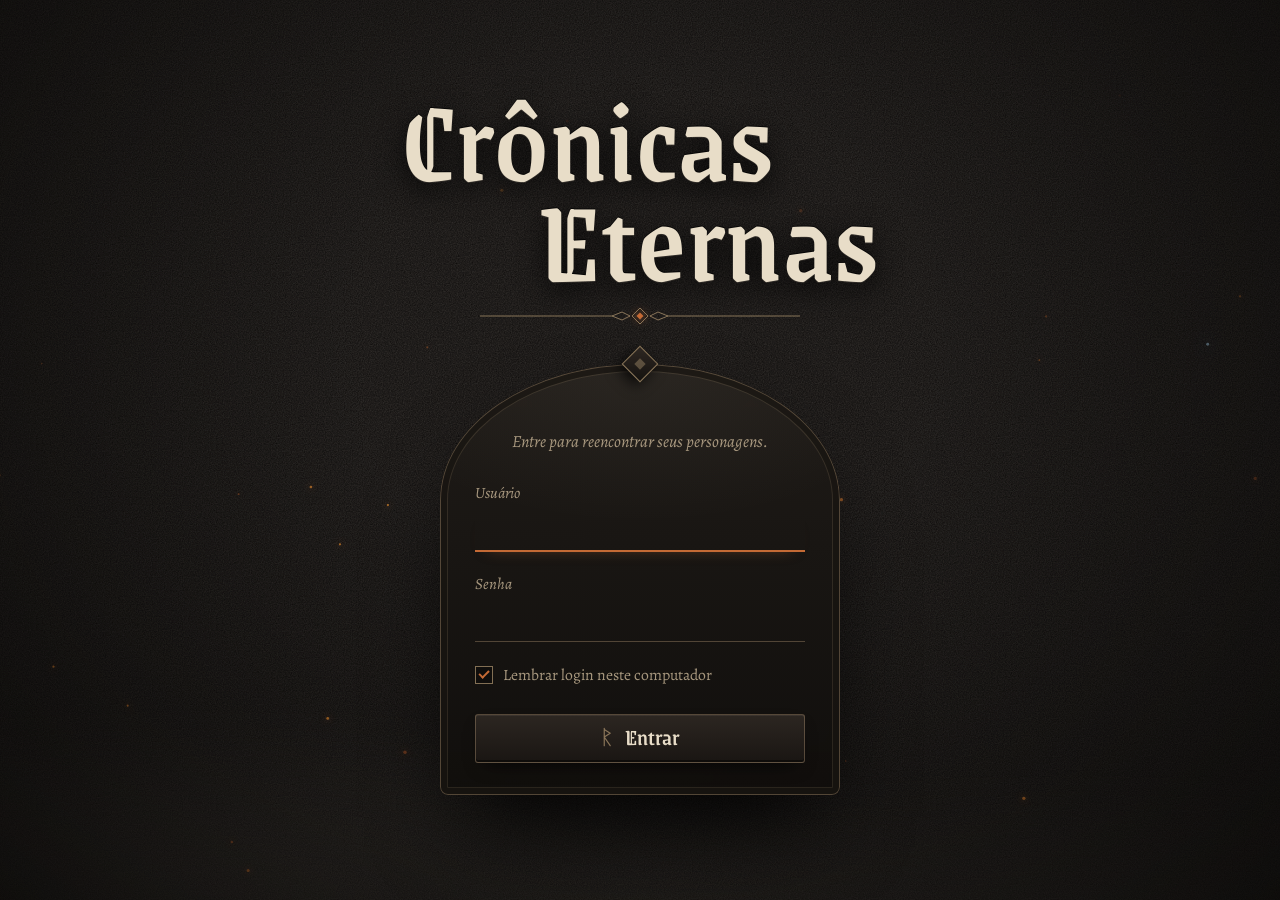
==== portal/publico/index.html @ 34f64edc "Versão atual servidor" ====
<!DOCTYPE html>
<html lang="pt-BR">
<head>
  <meta charset="UTF-8">
  <meta name="viewport" content="width=device-width, initial-scale=1.0">
  <title>Crônicas Eternas</title>
  <link rel="preconnect" href="https://fonts.googleapis.com">
  <link rel="preconnect" href="https://fonts.gstatic.com" crossorigin>
  <link rel="stylesheet" href="https://fonts.googleapis.com/css2?family=Alegreya:ital,wght@0,400;0,500;0,700;1,400;1,500&family=Grenze+Gotisch:wght@400;500;600;700&display=swap">
  <link rel="stylesheet" href="style.css">
  <script src="script.js" defer></script>
</head>
<body class="na-entrada">

  <!-- ============ Cenário: arte de fundo, névoa e cinzas ============ -->
  <div class="cenario" aria-hidden="true">
    <div class="cenario__arte"></div>
    <div class="cenario__nevoa"></div>
    <canvas id="cinzas" class="cenario__cinzas"></canvas>
    <div class="cenario__vinheta"></div>
    <div class="cenario__grao"></div>
  </div>

  <!-- ============ Desenhos usados pela página ============ -->
  <svg class="simbolos" aria-hidden="true" focusable="false">
    <defs>
      <!-- Runas do ritual, uma para cada etapa da troca de mundo -->
      <symbol id="runa-1" viewBox="0 0 24 40"><path d="M8 4V36M8 8L18 14M8 16L18 22"/></symbol>
      <symbol id="runa-2" viewBox="0 0 24 40"><path d="M12 4V36M12 15L4 6M12 15L20 6"/></symbol>
      <symbol id="runa-3" viewBox="0 0 24 40"><path d="M12 4L20 14L12 24L4 14ZM12 24L4 36M12 24L20 36"/></symbol>
      <symbol id="runa-4" viewBox="0 0 24 40"><path d="M4 6L20 34V6L4 34Z"/></symbol>
      <!-- Runa do botão de entrar -->
      <symbol id="runa-entrada" viewBox="0 0 24 40"><path d="M6 4V36M6 6L17 13L6 20L17 36"/></symbol>
      <!-- Vigia: um olho que se abre em luz quando há um mundo desperto -->
      <symbol id="vigia" viewBox="0 0 24 24"><path d="M2.5 12C5.5 7.4 8.6 5.6 12 5.6S18.5 7.4 21.5 12C18.5 16.6 15.4 18.4 12 18.4S5.5 16.6 2.5 12Z"/><circle cx="12" cy="12" r="3.2"/><path d="M12 1.8V3.4M12 20.6V22.2"/></symbol>
      <!-- Divisor ornamental -->
      <symbol id="divisor" viewBox="0 0 320 20">
        <path d="M0 10H132M188 10H320M132 10L142 6L150 10L142 14ZM188 10L178 6L170 10L178 14Z"/>
        <path d="M160 2L168 10L160 18L152 10Z"/>
      </symbol>
      <!-- Barra lateral: uma placa para cada página do grupo -->
      <symbol id="icone-mesas" viewBox="0 0 24 24"><path d="M4.5 21V10.5a7.5 7.5 0 0 1 15 0V21M2.5 21h19M9 21v-5.5a3 3 0 0 1 6 0V21M12 3v2"/></symbol>
      <symbol id="icone-linha" viewBox="0 0 24 24"><path d="M6 2.5h12M6 21.5h12M7.5 2.5c0 5 9 6.2 9 9.5s-9 4.5-9 9.5M16.5 2.5c0 5-9 6.2-9 9.5s9 4.5 9 9.5M10 19h4M11 8.5h2"/></symbol>
      <symbol id="icone-personagens" viewBox="0 0 24 24"><path d="M5 20.5v-7a7 7 0 0 1 14 0v7ZM12 6.5v14M7.5 13.5h3M13.5 13.5h3M3.5 20.5h17M12 3v3.5"/></symbol>
      <symbol id="icone-mapas" viewBox="0 0 24 24"><path d="M12 2l2.3 7.7L22 12l-7.7 2.3L12 22l-2.3-7.7L2 12l7.7-2.3Z"/><circle cx="12" cy="12" r="2.2"/></symbol>
      <symbol id="icone-regras" viewBox="0 0 24 24"><path d="M6.5 2.5h11a1.5 1.5 0 0 1 1.5 1.5v15.5H6.5a2 2 0 0 0 0 4H19M6.5 2.5A2 2 0 0 0 4.5 4.5v17M9.5 7h6M9.5 10.5h4"/></symbol>
    </defs>
  </svg>

  <!-- ============ Tela de entrada ============ -->
  <main id="entrada" class="entrada" hidden>
    <div class="entrada__cabeca">
      <h1 class="marca">
        <span class="marca__linha">Crônicas</span>
        <span class="marca__linha marca__linha--recuo">Eternas</span>
      </h1>
      <div class="entrada__divisor">
        <svg class="divisor" aria-hidden="true"><use href="#divisor"/></svg>
        <span class="centelha" aria-hidden="true"></span>
      </div>
    </div>

    <form id="form-entrar" class="portao" novalidate>
      <span class="portao__fecho" aria-hidden="true"></span>
      <p class="portao__convite">Entre para reencontrar seus personagens.</p>

      <label class="campo">
        <span class="campo__rotulo">Usuário</span>
        <input name="usuario" autocomplete="username" autocapitalize="none" spellcheck="false" required>
      </label>

      <label class="campo">
        <span class="campo__rotulo">Senha</span>
        <input name="senha" type="password" autocomplete="current-password" required>
      </label>

      <label class="caixa">
        <input name="lembrar" type="checkbox" checked>
        <span class="caixa__marca" aria-hidden="true"></span>
        <span>Lembrar login neste computador</span>
      </label>

      <p id="erro-entrar" class="mensagem-erro" role="alert" hidden></p>

      <button class="botao botao--principal botao--entrar" type="submit">
        <svg class="botao__runa" aria-hidden="true"><use href="#runa-entrada"/></svg>
        <span class="botao__texto">Entrar</span>
      </button>

      <p id="dica-teste" class="dica" hidden>
        Pré-visualização: entre como mestre, comuna, takezo, frati ou neia, com a senha <strong>teste</strong>.
      </p>
    </form>

    <noscript>
      <p class="dica">Ative o JavaScript do navegador para entrar.</p>
    </noscript>
  </main>

  <!-- ============ Portal (depois do login) ============ -->
  <div id="portal" class="portal" hidden>
    <header class="topo">
      <p class="topo__marca">Crônicas Eternas</p>

      <p id="status" class="status" role="status" aria-live="polite">
        <svg class="status__vigia" aria-hidden="true"><use href="#vigia"/></svg>
        <span id="status-texto">Consultando o servidor…</span>
      </p>

      <nav class="topo__conta" aria-label="Sua conta">
        <span id="nome-conta" class="topo__nome"></span>
        <button id="botao-admin" class="botao botao--leve" type="button" hidden>Administração</button>
        <button id="botao-conta" class="botao botao--leve" type="button">Minha conta</button>
        <button id="botao-sair" class="botao botao--leve" type="button">Sair</button>
      </nav>
    </header>

    <!-- Barra lateral: as páginas do grupo -->
    <nav class="barra-lateral" aria-label="Páginas do grupo">
      <a id="barra-mesas" class="barra-lateral__botao" href="./" aria-current="page" data-curto="Mesas">
        <svg aria-hidden="true"><use href="#icone-mesas"/></svg>
        <span class="barra-lateral__rotulo">Mesas</span>
      </a>
      <a id="barra-linha" class="barra-lateral__botao" href="linha-do-tempo/" data-curto="Linha">
        <svg aria-hidden="true"><use href="#icone-linha"/></svg>
        <span class="barra-lateral__rotulo">Linha do Tempo <small id="rotulo-pendencias" hidden></small></span>
        <span id="contador-linha" class="barra-lateral__contador" aria-hidden="true" hidden></span>
      </a>
      <span class="barra-lateral__botao barra-lateral__botao--em-breve" role="link" aria-disabled="true" tabindex="0" data-curto="Personagens">
        <svg aria-hidden="true"><use href="#icone-personagens"/></svg>
        <span class="barra-lateral__rotulo">Personagens <small>Em breve</small></span>
      </span>
      <span class="barra-lateral__botao barra-lateral__botao--em-breve" role="link" aria-disabled="true" tabindex="0" data-curto="Mapas">
        <svg aria-hidden="true"><use href="#icone-mapas"/></svg>
        <span class="barra-lateral__rotulo">Mapas <small>Em breve</small></span>
      </span>
      <span class="barra-lateral__botao barra-lateral__botao--em-breve" role="link" aria-disabled="true" tabindex="0" data-curto="Regras">
        <svg aria-hidden="true"><use href="#icone-regras"/></svg>
        <span class="barra-lateral__rotulo">Regras da casa <small>Em breve</small></span>
      </span>
    </nav>

    <main id="campanhas" class="campanhas"></main>

    <main id="administracao" class="administracao" hidden>
      <div class="administracao__cabecalho">
        <h1 class="administracao__titulo">Administração</h1>
        <div class="abas" role="tablist" aria-label="Seções da administração">
          <button class="aba" type="button" role="tab" data-aba="personagens" aria-selected="true">Personagens</button>
          <button class="aba" type="button" role="tab" data-aba="contas" aria-selected="false">Contas</button>
          <button class="aba" type="button" role="tab" data-aba="campanhas" aria-selected="false">Campanhas</button>
        </div>
      </div>
      <div id="adm-conteudo" class="administracao__conteudo" role="tabpanel"></div>
    </main>
  </div>

  <!-- ============ Ritual: abrindo um mundo ============ -->
  <div id="abertura" class="ritual" hidden>
    <div id="abertura-fundo" class="ritual__fundo" aria-hidden="true"></div>
    <div class="ritual__conteudo" role="status" aria-live="polite">
      <div class="ritual__circulo">
        <svg class="sigilo" viewBox="0 0 600 600" aria-hidden="true">
          <g class="sigilo__giro">
            <circle class="sigilo__traco sigilo__traco--1" cx="300" cy="300" r="286" pathLength="1"/>
            <circle class="sigilo__traco sigilo__traco--2" cx="300" cy="300" r="270" pathLength="1"/>
            <circle class="sigilo__pontilhado" cx="300" cy="300" r="214"/>
            <path class="sigilo__traco sigilo__traco--3" d="M300 30L570 300L300 570L30 300Z" pathLength="1"/>
            <path class="sigilo__traco sigilo__traco--4" d="M109 109H491V491H109Z" pathLength="1"/>
            <circle class="sigilo__traco sigilo__traco--5" cx="300" cy="300" r="150" pathLength="1"/>
          </g>
          <g class="sigilo__runas">
            <g class="sigilo__runa" data-etapa="1" transform="translate(300 30)">
              <circle r="34"/><use href="#runa-1" x="-12" y="-20" width="24" height="40"/>
            </g>
            <g class="sigilo__runa" data-etapa="2" transform="translate(570 300)">
              <circle r="34"/><use href="#runa-2" x="-12" y="-20" width="24" height="40"/>
            </g>
            <g class="sigilo__runa" data-etapa="3" transform="translate(300 570)">
              <circle r="34"/><use href="#runa-3" x="-12" y="-20" width="24" height="40"/>
            </g>
            <g class="sigilo__runa" data-etapa="4" transform="translate(30 300)">
              <circle r="34"/><use href="#runa-4" x="-12" y="-20" width="24" height="40"/>
            </g>
          </g>
        </svg>
        <div id="abertura-palco" class="ritual__palco" aria-hidden="true"></div>
      </div>
      <h2 id="abertura-titulo" class="ritual__titulo"></h2>
      <p id="abertura-etapa" class="ritual__etapa"></p>
    </div>
    <div class="ritual__clarao" aria-hidden="true"></div>
  </div>

  <!-- ============ Avisos e confirmações ============ -->
  <dialog id="dialogo-aviso" class="dialogo">
    <form method="dialog">
      <h2 id="aviso-titulo" class="dialogo__titulo"></h2>
      <p id="aviso-texto" class="dialogo__texto"></p>
      <div class="dialogo__acoes">
        <button id="aviso-cancelar" class="botao botao--leve" value="cancelar">Cancelar</button>
        <button id="aviso-confirmar" class="botao botao--principal" value="confirmar">Entendi</button>
      </div>
    </form>
  </dialog>

  <!-- ============ Minha conta ============ -->
  <dialog id="dialogo-conta" class="dialogo">
    <form id="form-conta" class="dialogo__form" novalidate>
      <h2 class="dialogo__titulo">Minha conta</h2>
      <p class="dialogo__texto">Seu nome no portal é <strong id="conta-nome"></strong>. Só o mestre pode mudar o nome.</p>

      <label class="campo">
        <span class="campo__rotulo">Usuário</span>
        <input name="usuario" autocomplete="username" autocapitalize="none" spellcheck="false" maxlength="30" required>
        <span class="campo__ajuda">É o que você digita para entrar: letras minúsculas e números, sem espaços.</span>
      </label>

      <label class="campo">
        <span class="campo__rotulo">Nova senha</span>
        <input name="nova" type="password" autocomplete="new-password">
        <span class="campo__ajuda">Deixe em branco para manter a atual. Para trocar, use pelo menos 8 caracteres.</span>
      </label>

      <label class="campo">
        <span class="campo__rotulo">Repita a nova senha</span>
        <input name="repetida" type="password" autocomplete="new-password">
      </label>

      <label class="campo">
        <span class="campo__rotulo">Senha atual</span>
        <input name="atual" type="password" autocomplete="current-password" required>
        <span class="campo__ajuda">Necessária para salvar qualquer mudança.</span>
      </label>

      <p id="erro-conta" class="mensagem-erro" role="alert" hidden></p>

      <div class="dialogo__acoes">
        <button id="conta-cancelar" class="botao botao--leve" type="button">Cancelar</button>
        <button class="botao botao--principal" type="submit">Salvar alterações</button>
      </div>
    </form>
  </dialog>

  <!-- ============ Personalizar o próprio personagem ============ -->
  <dialog id="dialogo-personagem" class="dialogo dialogo--personagem">
    <form id="form-personagem" class="dialogo__form" novalidate>
      <h2 class="dialogo__titulo">Seu personagem</h2>
      <div class="personalizar">
        <div id="personalizar-palco" class="personalizar__palco" aria-hidden="true"></div>
        <div class="personalizar__campos">
          <label class="campo">
            <span class="campo__rotulo">Nome no card</span>
            <input name="nome" maxlength="60" autocomplete="off" spellcheck="false" required>
          </label>
          <fieldset class="fontes">
            <legend class="campo__rotulo">Fonte do nome</legend>
            <div id="personalizar-fontes" class="fontes__grade"></div>
          </fieldset>
        </div>
      </div>
      <p id="erro-personagem" class="mensagem-erro" role="alert" hidden></p>
      <div class="dialogo__acoes">
        <button id="personagem-cancelar" class="botao botao--leve" type="button">Cancelar</button>
        <button class="botao botao--principal" type="submit">Salvar</button>
      </div>
    </form>
  </dialog>

  <!-- ============ Formulários da administração ============ -->
  <dialog id="dialogo-form" class="dialogo dialogo--largo">
    <form id="form-admin" class="dialogo__form" novalidate>
      <h2 id="form-admin-titulo" class="dialogo__titulo"></h2>
      <div id="form-admin-campos" class="dialogo__campos"></div>
      <p id="form-admin-erro" class="mensagem-erro" role="alert" hidden></p>
      <div class="dialogo__acoes">
        <button id="form-admin-cancelar" class="botao botao--leve" type="button">Cancelar</button>
        <button id="form-admin-enviar" class="botao botao--principal" type="submit">Salvar</button>
      </div>
    </form>
  </dialog>

  <div id="aviso-rapido" class="aviso-rapido" role="status" aria-live="polite" hidden></div>

  <!-- ============ Só na pré-visualização ============ -->
  <details id="simulacao" class="simulacao" hidden>
    <summary>Simular o servidor</summary>
    <p class="simulacao__nota">Só existe na pré-visualização. Mude o estado do Foundry para ver cada situação.</p>
    <label class="campo">
      <span class="campo__rotulo">Mundo aberto</span>
      <select id="sim-mundo"></select>
    </label>
    <label class="campo">
      <span class="campo__rotulo">Pessoas conectadas</span>
      <input id="sim-conectados" type="number" min="0" max="8" value="0">
    </label>
  </details>

</body>
</html>
---- portal/publico/style.css ----
/* =================================================================
   Crônicas Eternas: "Cinza e centelha"
   -----------------------------------------------------------------
   O mundo é fuligem, ferro, pedra e luz de vela. A magia é rara:
   a luz arcana (azul fria) só aparece quando algo desperta.
   ================================================================= */

:root {
  /* Matéria */
  --fuligem: #0e0c0b;
  --carvao: #15120f;
  --pedra: #1e1a16;
  --ferro: rgba(181, 154, 118, 0.38);
  --ferro-forte: rgba(201, 171, 128, 0.62);
  --ferro-fraco: rgba(181, 154, 118, 0.16);
  --pergaminho: #e8ddc8;
  --pergaminho-apagado: #a8987f;
  --cinza: #7d7366;

  /* Fogo comum e perigo */
  --brasa: #c46a35;
  --brasa-brilho: rgba(196, 106, 53, 0.55);
  --sangue: #93342a;
  --alerta: #e0937c;

  /* Magia: rara, fria */
  --arcano: #a8dcff;
  --arcano-brilho: rgba(110, 190, 255, 0.6);
  --arcano-halo: rgba(110, 190, 255, 0.28);

  /* Tipografia */
  --fonte-gotica: "Grenze Gotisch", "UnifrakturMaguntia", "Palatino Linotype", Georgia, serif;
  --fonte-texto: "Alegreya", "Palatino Linotype", Georgia, serif;

  /* Formas */
  --card-altura: 300px;
  --raio: 3px;

  /* Texturas desenhadas */
  --grao: url("data:image/svg+xml,%3Csvg xmlns='http://www.w3.org/2000/svg' width='180' height='180'%3E%3Cfilter id='g'%3E%3CfeTurbulence type='fractalNoise' baseFrequency='.85' numOctaves='3' stitchTiles='stitch'/%3E%3CfeColorMatrix values='0 0 0 0 .55 0 0 0 0 .5 0 0 0 0 .45 0 0 0 .6 0'/%3E%3C/filter%3E%3Crect width='100%25' height='100%25' filter='url(%23g)'/%3E%3C/svg%3E");
  --moldura-card: url("data:image/svg+xml,%3Csvg xmlns='http://www.w3.org/2000/svg' viewBox='0 0 200 300' preserveAspectRatio='none'%3E%3Cg fill='none' stroke='%23c9ab80'%3E%3Crect x='8' y='8' width='184' height='284' stroke-opacity='.32' vector-effect='non-scaling-stroke'/%3E%3Cpath d='M8 36V8H36M164 8H192V36M192 264V292H164M36 292H8V264' stroke-width='2' stroke-opacity='.78' vector-effect='non-scaling-stroke'/%3E%3Cpath d='M15 15H25M15 15V25M185 15H175M185 15V25M185 285H175M185 285V275M15 285H25M15 285V275' stroke-opacity='.5' vector-effect='non-scaling-stroke'/%3E%3C/g%3E%3C/svg%3E");
  --runas-card: url("data:image/svg+xml,%3Csvg xmlns='http://www.w3.org/2000/svg' viewBox='0 0 200 20'%3E%3Cg fill='none' stroke='%23bfe6ff' stroke-width='1.2' stroke-linecap='round' stroke-linejoin='round'%3E%3Cpath d='M10 3V17M10 5L15 8M10 9L15 12M30 3V17M30 9L26 4M30 9L34 4M50 3L54 8L50 13L46 8ZM50 13L46 17M50 13L54 17M64 4L74 16V4L64 16ZM90 4L84 10L90 16M104 3V17M100 7L104 3L108 7M126 3L120 9L128 11L122 17M142 10L146 5L150 10L146 15ZM160 3V17M160 3L166 7L160 10L166 13L160 17M180 17V3L186 8'/%3E%3C/g%3E%3C/svg%3E");
}

*,
*::before,
*::after {
  box-sizing: border-box;
}

[hidden] {
  display: none !important;
}

html {
  color-scheme: dark;
  background: var(--fuligem);
}

body {
  margin: 0;
  min-height: 100vh;
  font-family: var(--fonte-texto);
  font-size: 1.0625rem;
  line-height: 1.6;
  color: var(--pergaminho);
  -webkit-font-smoothing: antialiased;
}

body.com-ritual {
  overflow: hidden;
}

.simbolos {
  position: absolute;
  width: 0;
  height: 0;
  overflow: hidden;
}

::selection {
  background: rgba(196, 106, 53, 0.45);
  color: var(--pergaminho);
}

/* =================================================================
   Cenário
   ================================================================= */

.cenario {
  position: fixed;
  inset: 0;
  z-index: -1;
  overflow: hidden;
  pointer-events: none;
}

.cenario__arte {
  position: absolute;
  inset: -2%;
  background: url("imagens/background.png") center / cover no-repeat;
  filter: grayscale(0.35) sepia(0.18) brightness(0.42) contrast(1.08);
  transition: filter 1.2s ease;
}

body.no-portal .cenario__arte {
  filter: grayscale(0.55) sepia(0.12) brightness(0.2) blur(3px);
}

.cenario__nevoa {
  position: absolute;
  left: -25%;
  right: -25%;
  bottom: -12%;
  height: 60%;
  background:
    radial-gradient(55% 45% at 28% 78%, rgba(176, 166, 150, 0.13), transparent 70%),
    radial-gradient(45% 40% at 72% 86%, rgba(176, 166, 150, 0.1), transparent 70%),
    radial-gradient(35% 30% at 50% 100%, rgba(176, 166, 150, 0.12), transparent 70%);
  filter: blur(18px);
  animation: nevoa 70s ease-in-out infinite alternate;
}

@keyframes nevoa {
  from {
    transform: translateX(-5%);
  }
  to {
    transform: translateX(5%);
  }
}

.cenario__cinzas {
  position: absolute;
  inset: 0;
  width: 100%;
  height: 100%;
}

.cenario__vinheta {
  position: absolute;
  inset: 0;
  background: radial-gradient(ellipse at 50% 38%, transparent 30%, rgba(8, 7, 6, 0.82) 100%);
}

.cenario__grao {
  position: absolute;
  inset: 0;
  background-image: var(--grao);
  opacity: 0.32;
  mix-blend-mode: overlay;
}

/* =================================================================
   Campos, caixas e botões
   ================================================================= */

.campo {
  display: grid;
  gap: 0.2rem;
}

.campo__rotulo {
  font-style: italic;
  font-size: 0.98rem;
  color: var(--pergaminho-apagado);
}

.campo__ajuda {
  font-size: 0.9rem;
  line-height: 1.45;
  color: var(--cinza);
}

.campo input,
.campo select {
  width: 100%;
  font: inherit;
  font-size: 1.1rem;
  color: var(--pergaminho);
  background: transparent;
  border: 0;
  border-bottom: 1px solid var(--ferro);
  border-radius: 0;
  padding: 0.4rem 0.1rem 0.45rem;
  transition: border-color 0.3s, box-shadow 0.3s;
}

.campo select {
  cursor: pointer;
}

.campo select option {
  background: var(--carvao);
  color: var(--pergaminho);
}

.campo input:focus-visible,
.campo select:focus-visible {
  outline: none;
  border-bottom-color: var(--brasa);
  box-shadow: 0 1px 0 0 var(--brasa), 0 10px 16px -14px var(--brasa-brilho);
}

.campo input[type="color"] {
  width: 4.5rem;
  height: 2.4rem;
  padding: 0.15rem;
  border: 1px solid var(--ferro);
  cursor: pointer;
}

.campo input[type="file"] {
  font-size: 0.95rem;
  color: var(--pergaminho-apagado);
  border-bottom: 0;
  padding: 0.3rem 0;
  cursor: pointer;
}

.campo input[type="file"]::file-selector-button {
  margin-right: 0.9rem;
  font: inherit;
  font-size: 0.95rem;
  color: var(--pergaminho);
  background: linear-gradient(180deg, #2b2520, #1a1613);
  border: 1px solid var(--ferro);
  border-radius: var(--raio);
  padding: 0.35rem 0.9rem;
  cursor: pointer;
}

.campo input[type="file"]::file-selector-button:hover {
  border-color: var(--brasa);
}

/* Caixa de marcar, com o visto desenhado em brasa */
.caixa {
  position: relative;
  display: flex;
  align-items: center;
  gap: 0.65rem;
  cursor: pointer;
  color: var(--pergaminho-apagado);
  font-size: 0.98rem;
}

.caixa input {
  position: absolute;
  opacity: 0;
  width: 1.1rem;
  height: 1.1rem;
  margin: 0;
  cursor: pointer;
}

.caixa__marca {
  flex: none;
  position: relative;
  width: 1.1rem;
  height: 1.1rem;
  border: 1px solid var(--ferro-forte);
  background: rgba(14, 12, 11, 0.6);
  transition: border-color 0.25s;
}

.caixa__marca::after {
  content: "";
  position: absolute;
  left: 0.32rem;
  top: 0.08rem;
  width: 0.35rem;
  height: 0.65rem;
  border: solid var(--brasa);
  border-width: 0 2px 2px 0;
  transform: rotate(45deg) scale(0);
  transition: transform 0.2s;
}

.caixa input:checked + .caixa__marca::after {
  transform: rotate(45deg) scale(1);
}

.caixa input:focus-visible + .caixa__marca {
  outline: 2px solid var(--brasa);
  outline-offset: 3px;
}

.caixa:hover .caixa__marca {
  border-color: var(--brasa);
}

.mensagem-erro {
  margin: 0;
  font-size: 0.98rem;
  color: var(--alerta);
}

.dica {
  margin: 0;
  text-align: center;
  font-size: 0.92rem;
  font-style: italic;
  color: var(--cinza);
}

.dica strong {
  font-style: normal;
  font-weight: 500;
  color: var(--pergaminho-apagado);
}

.botao {
  font: inherit;
  font-weight: 500;
  line-height: 1.2;
  color: var(--pergaminho);
  cursor: pointer;
  border-radius: var(--raio);
  transition: color 0.25s, border-color 0.25s, box-shadow 0.35s, background-color 0.25s;
}

.botao:focus-visible {
  outline: 2px solid var(--brasa);
  outline-offset: 3px;
}

.botao:disabled {
  opacity: 0.55;
  cursor: progress;
}

/* Placa de ferro forjado */
.botao--principal {
  padding: 0.7rem 1.4rem;
  background: linear-gradient(180deg, #2c2621 0%, #1a1613 100%);
  border: 1px solid var(--ferro);
  box-shadow:
    inset 0 1px 0 rgba(255, 240, 215, 0.07),
    inset 0 -2px 0 rgba(0, 0, 0, 0.45),
    0 8px 20px -10px rgba(0, 0, 0, 0.9);
}

.botao--principal:hover:not(:disabled) {
  border-color: rgba(196, 106, 53, 0.85);
  box-shadow:
    inset 0 1px 0 rgba(255, 240, 215, 0.09),
    inset 0 -2px 0 rgba(0, 0, 0, 0.45),
    0 0 0 1px rgba(196, 106, 53, 0.22),
    0 12px 28px -12px var(--brasa-brilho);
}

/* Texto com sublinhado de brasa */
.botao--leve {
  padding: 0.35rem 0.1rem;
  background: none;
  border: 0;
  border-bottom: 1px solid transparent;
  border-radius: 0;
  color: var(--pergaminho-apagado);
}

.botao--leve:hover:not(:disabled) {
  color: var(--pergaminho);
  border-bottom-color: var(--brasa);
}

.botao--perigo {
  background: linear-gradient(180deg, #5c1e17 0%, #3a120e 100%);
  border-color: rgba(211, 100, 80, 0.6);
}

.botao--perigo:hover:not(:disabled) {
  border-color: #d36450;
  box-shadow: 0 12px 28px -12px rgba(211, 100, 80, 0.6);
}

.botao--leve.botao--perigo {
  background: none;
  color: var(--alerta);
}

.botao--leve.botao--perigo:hover:not(:disabled) {
  color: #f3b3a2;
  border-bottom-color: #d36450;
  box-shadow: none;
}

.botao--pequeno {
  font-size: 0.97rem;
}

/* =================================================================
   Tela de entrada: o portão
   ================================================================= */

.entrada {
  min-height: 100vh;
  display: grid;
  place-content: center;
  justify-items: center;
  gap: 2.4rem;
  padding: 3rem 1.25rem 4rem;
}

.entrada__cabeca {
  display: grid;
  justify-items: center;
  gap: 1.1rem;
}

/* O nome entalhado, em duas linhas desencontradas */
.marca {
  margin: 0;
  font-family: var(--fonte-gotica);
  font-weight: 500;
  font-size: clamp(3.6rem, 10vw, 7.4rem);
  line-height: 0.84;
  letter-spacing: 0.005em;
  color: var(--pergaminho);
  text-shadow:
    0 1px 0 rgba(255, 238, 210, 0.1),
    0 -1px 0 rgba(0, 0, 0, 0.75),
    0 8px 28px rgba(0, 0, 0, 0.9);
}

.marca__linha {
  display: block;
}

.marca__linha--recuo {
  padding-left: 1.15em;
}

.entrada__divisor {
  position: relative;
  width: min(20rem, 72vw);
  height: 20px;
  color: var(--ferro-forte);
}

.divisor {
  display: block;
  width: 100%;
  height: 100%;
  fill: none;
  stroke: currentColor;
  stroke-width: 1;
}

.centelha {
  position: absolute;
  left: 50%;
  top: 50%;
  width: 5px;
  height: 5px;
  transform: translate(-50%, -50%) rotate(45deg);
  background: var(--brasa);
  box-shadow: 0 0 8px 1px var(--brasa-brilho);
}

/* O formulário em forma de arco */
.portao {
  position: relative;
  width: min(25rem, 100%);
  display: grid;
  gap: 1.25rem;
  padding: 4rem 2.2rem 2rem;
  border-radius: 12.5rem 12.5rem 0.5rem 0.5rem / 8.5rem 8.5rem 0.5rem 0.5rem;
  background:
    radial-gradient(120% 60% at 50% 0%, rgba(232, 221, 200, 0.06), transparent 62%),
    linear-gradient(180deg, rgba(32, 28, 24, 0.94) 0%, rgba(16, 14, 12, 0.96) 100%);
  box-shadow:
    inset 0 0 0 1px var(--ferro),
    inset 0 0 0 7px rgba(12, 10, 9, 0.65),
    inset 0 0 0 8px var(--ferro-fraco),
    0 46px 90px -24px rgba(0, 0, 0, 0.92);
  -webkit-backdrop-filter: blur(6px);
  backdrop-filter: blur(6px);
}

/* Pedra de fecho no alto do arco: acende quando usuário e senha estão preenchidos */
.portao__fecho {
  position: absolute;
  top: -13px;
  left: 50%;
  width: 26px;
  height: 26px;
  transform: translateX(-50%) rotate(45deg);
  background: linear-gradient(135deg, #2e2722, #15120f);
  border: 1px solid var(--ferro-forte);
  box-shadow: 0 6px 14px rgba(0, 0, 0, 0.75);
}

.portao__fecho::after {
  content: "";
  position: absolute;
  inset: 8px;
  background: rgba(181, 154, 118, 0.4);
  transition: background 0.8s ease, box-shadow 0.8s ease;
}

.portao--pronto .portao__fecho::after {
  background: var(--arcano);
  box-shadow: 0 0 10px 2px var(--arcano-brilho), 0 0 26px 8px var(--arcano-halo);
}

.portao__convite {
  margin: 0 0 0.3rem;
  text-align: center;
  font-style: italic;
  color: var(--pergaminho-apagado);
}

.botao--entrar {
  width: 100%;
  margin-top: 0.4rem;
  display: flex;
  align-items: center;
  justify-content: center;
  gap: 0.7rem;
  font-family: var(--fonte-gotica);
  font-size: 1.45rem;
  font-weight: 500;
  padding: 0.55rem 1rem 0.65rem;
}

/* A runa do botão é o único brilho mágico do portão */
.botao__runa {
  width: 13px;
  height: 22px;
  fill: none;
  stroke: currentColor;
  stroke-width: 2.2;
  stroke-linecap: round;
  stroke-linejoin: round;
  color: var(--ferro-forte);
  transition: color 0.5s, filter 0.5s;
}

.botao--entrar:is(:hover, :focus-visible) .botao__runa {
  color: var(--arcano);
  filter: drop-shadow(0 0 5px var(--arcano-brilho));
}

/* =================================================================
   Cabeçalho do portal
   ================================================================= */

.topo {
  position: sticky;
  top: 0;
  z-index: 10;
  display: flex;
  flex-wrap: wrap;
  align-items: center;
  gap: 0.6rem 2.2rem;
  padding: 0.95rem clamp(1rem, 4vw, 3rem);
  background: linear-gradient(180deg, rgba(14, 12, 11, 0.97), rgba(14, 12, 11, 0.86));
  border-bottom: 1px solid var(--ferro-fraco);
  -webkit-backdrop-filter: blur(6px);
  backdrop-filter: blur(6px);
}

.topo::after {
  content: "";
  position: absolute;
  left: 50%;
  bottom: -5px;
  width: 9px;
  height: 9px;
  transform: translateX(-50%) rotate(45deg);
  background: var(--fuligem);
  border: 1px solid var(--ferro);
}

.topo__marca {
  margin: 0;
  font-family: var(--fonte-gotica);
  font-size: 1.75rem;
  font-weight: 500;
  line-height: 1;
}

.status {
  flex: 1 1 18rem;
  display: flex;
  align-items: center;
  gap: 0.65rem;
  margin: 0;
  font-style: italic;
  color: var(--pergaminho-apagado);
}

.status__vigia {
  flex: none;
  width: 22px;
  height: 22px;
  fill: none;
  stroke: currentColor;
  stroke-width: 1.4;
  stroke-linecap: round;
  stroke-linejoin: round;
  color: var(--cinza);
  transition: color 0.8s, filter 0.8s;
}

.status[data-tom="aberto"] .status__vigia {
  color: var(--arcano);
  filter: drop-shadow(0 0 6px var(--arcano-brilho));
}

.status[data-tom="em-sessao"] .status__vigia {
  color: var(--brasa);
  filter: drop-shadow(0 0 6px var(--brasa-brilho));
}

.status[data-tom="trocando"] .status__vigia {
  color: var(--arcano);
  animation: pulsar 1.4s ease-in-out infinite;
}

.status[data-tom="reiniciando"] .status__vigia {
  animation: pulsar 1.4s ease-in-out infinite;
}

@keyframes pulsar {
  50% {
    opacity: 0.3;
  }
}

.topo__conta {
  display: flex;
  flex-wrap: wrap;
  align-items: center;
  gap: 0.2rem 1.15rem;
}

.topo__nome {
  margin-right: 0.35rem;
  font-family: var(--fonte-gotica);
  font-size: 1.3rem;
  line-height: 1;
}

/* =================================================================
   Campanhas
   ================================================================= */

.campanhas {
  width: min(78rem, 100%);
  margin: 0 auto;
  padding: 3.2rem clamp(1rem, 4vw, 3rem) 7rem;
  display: grid;
  gap: 4.2rem;
}

.campanha__topo {
  display: flex;
  flex-wrap: wrap;
  align-items: baseline;
  gap: 0.5rem 1.5rem;
}

.campanha__titulo {
  margin: 0;
  font-family: var(--fonte-gotica);
  font-weight: 500;
  font-size: clamp(2.3rem, 4.6vw, 3.5rem);
  line-height: 1;
  color: var(--pergaminho);
  text-wrap: balance;
  text-shadow: 0 -1px 0 rgba(0, 0, 0, 0.7), 0 6px 26px rgba(0, 0, 0, 0.85);
}

.campanha__acoes {
  display: flex;
  flex-wrap: wrap;
  align-items: center;
  gap: 0.6rem 1.3rem;
  margin-left: auto;
}

/* Régua de ferro que nasce num losango e some para a direita */
.campanha__regua {
  position: relative;
  display: block;
  height: 11px;
  margin-top: 0.9rem;
  background: linear-gradient(90deg, var(--ferro-forte), var(--ferro-fraco) 55%, transparent) 0 50% / 100% 1px no-repeat;
}

.campanha__regua::before {
  content: "";
  position: absolute;
  left: 0;
  top: 50%;
  width: 7px;
  height: 7px;
  transform: translateY(-50%) rotate(45deg);
  background: var(--fuligem);
  border: 1px solid var(--ferro-forte);
}

.selo {
  margin: 0;
  display: inline-flex;
  align-items: center;
  gap: 0.55rem;
  font-style: italic;
  font-size: 1.02rem;
  color: var(--cinza);
}

.selo::before {
  content: "";
  width: 0.5rem;
  height: 0.5rem;
  transform: rotate(45deg);
  background: currentColor;
}

.selo--aberto {
  color: var(--arcano);
}

.selo--aberto::before {
  box-shadow: 0 0 10px 1px var(--arcano-brilho);
}

.selo--disponivel {
  color: var(--pergaminho-apagado);
}

.selo--ocupado {
  color: var(--alerta);
}

.selo--abrindo {
  color: var(--arcano);
}

.selo--abrindo::before {
  animation: pulsar 1.4s ease-in-out infinite;
}

.selo--trocando,
.selo--sem-mundo {
  color: var(--cinza);
}

.campanha__cards {
  display: flex;
  flex-wrap: wrap;
  gap: 2.6rem 2.6rem;
  padding-top: 5.8rem; /* espaço para a arte saltar para fora do card */
}

.campanha__cards--vazia {
  padding-top: 1.4rem;
}

.campanha__vazio {
  margin: 0;
  font-style: italic;
  color: var(--pergaminho-apagado);
}

.vazio {
  padding: 5rem 1rem;
  text-align: center;
}

.vazio__titulo {
  margin: 0 0 0.6rem;
  font-family: var(--fonte-gotica);
  font-weight: 500;
  font-size: clamp(2rem, 4vw, 2.8rem);
  line-height: 1.05;
}

.vazio__texto {
  margin: 0;
  font-style: italic;
  color: var(--pergaminho-apagado);
}

/* =================================================================
   Card do personagem
   -----------------------------------------------------------------
   Em repouso, a cor está apagada, como todo o resto do mundo.
   Quando o personagem desperta (mouse, teclado ou ritual), a cor
   volta, uma aura arcana surge atrás e runas acendem na moldura.
   O movimento é o da página original: a capa inclina para trás,
   o título sobe e a arte salta para fora.
   ================================================================= */

.card-item {
  display: grid;
  justify-items: center;
  gap: 0.9rem;
}

.card-item__dono {
  margin: 0;
  font-style: italic;
  font-size: 1rem;
  color: var(--pergaminho-apagado);
}

.card-item__dono--proprio {
  color: var(--pergaminho);
}

/* Personagem de outro jogador: mais apagado em repouso, desperta igual ao seu quando
   o mouse passa, mas o clique só mostra de quem ele é */
.card--alheio {
  cursor: help;
}

.card--alheio .card__capa {
  filter: grayscale(0.7) sepia(0.12) saturate(0.6) brightness(0.6) contrast(1.05);
}

.card--alheio .card__nome {
  color: var(--pergaminho-apagado);
  transition: transform 0.5s, color 0.5s;
}

button.card--alheio:is(:hover, :focus-visible) .card__nome {
  color: var(--pergaminho);
}

.card {
  appearance: none;
  -webkit-appearance: none;
  background: none;
  border: 0;
  color: inherit;
  font: inherit;
  cursor: pointer;

  width: calc(var(--card-altura) / 1.5);
  height: var(--card-altura);
  position: relative;
  isolation: isolate;
  display: flex;
  justify-content: center;
  align-items: flex-end;
  padding: 0 36px;
  perspective: 2500px;
  border-radius: var(--raio);
}

.card:focus-visible {
  outline: 2px solid var(--brasa);
  outline-offset: 12px;
}

.card:disabled {
  cursor: default;
}

/* Aura arcana atrás do card */
.card::before {
  content: "";
  position: absolute;
  inset: -24% -46% -34%;
  z-index: -2;
  background:
    radial-gradient(closest-side at 50% 54%, rgba(110, 190, 255, 0.5), rgba(110, 190, 255, 0.16) 56%, transparent 78%),
    radial-gradient(34% 9% at 50% 80%, rgba(150, 210, 255, 0.4), transparent 100%);
  opacity: 0;
  transform: scale(0.82);
  transition: opacity 0.7s ease, transform 0.9s ease;
  pointer-events: none;
}

.card__moldura {
  position: absolute;
  inset: 0;
  z-index: -1;
  border-radius: var(--raio);
  background: var(--carvao);
  box-shadow:
    0 0 0 1px var(--ferro),
    0 0 0 5px rgba(12, 10, 9, 0.92),
    0 0 0 6px var(--ferro-fraco),
    0 22px 34px -14px rgba(0, 0, 0, 0.95);
  transition: transform 0.5s, box-shadow 0.5s;
}

.card__capa {
  display: block;
  width: 100%;
  height: 100%;
  object-fit: cover;
  border-radius: var(--raio);
  filter: grayscale(0.5) sepia(0.15) saturate(0.75) brightness(0.74) contrast(1.06);
  transition: filter 0.8s ease;
}

/* Véu escuro só na base, para o nome ficar legível */
.card__moldura::after {
  content: "";
  position: absolute;
  left: 0;
  width: 100%;
  border-radius: var(--raio);
  pointer-events: none;
  transition: height 0.5s;
  bottom: 0;
  height: 90px;
  background-image: linear-gradient(to bottom, transparent 40%, rgba(12, 11, 10, 0.6) 66%, rgb(12, 11, 10) 97%);
}

.card__cantos {
  position: absolute;
  inset: 0;
  z-index: 1;
  background: var(--moldura-card) center / 100% 100% no-repeat;
  pointer-events: none;
}

.card__runas {
  position: absolute;
  left: 13%;
  right: 13%;
  bottom: 6.5%;
  height: 13px;
  z-index: 2;
  background: var(--runas-card) center / contain no-repeat;
  opacity: 0;
  filter: drop-shadow(0 0 4px var(--arcano-brilho));
  transition: opacity 0.6s ease 0.15s;
  pointer-events: none;
}

/* Sem imagem de capa: pedra no tom da campanha */
.card--sem-capa .card__moldura {
  background:
    radial-gradient(120% 70% at 50% 18%, rgba(232, 221, 200, 0.1), transparent 60%),
    linear-gradient(180deg, var(--cor, #2a2520) 0%, var(--carvao) 100%);
}

.card__titulo {
  width: 100%;
  transition: transform 0.5s;
}

.card__nome {
  margin: 0 -22px 1.25rem;
  font-family: var(--fonte-gotica);
  font-size: calc(1.75rem * var(--escala-nome, 1));
  font-weight: 500;
  line-height: 0.95;
  text-align: center;
  text-wrap: balance;
  color: var(--pergaminho);
  text-shadow: 0 -1px 0 rgba(0, 0, 0, 0.7), 0 3px 12px rgba(0, 0, 0, 0.95);
  transition: transform 0.5s;
}

.card__arte {
  position: absolute;
  z-index: -1;
  width: 100%;
  opacity: 0;
  transition: opacity 0.5s, transform 0.5s;
}

/* Despertar */
button.card:is(:hover, :focus-visible)::before,
.card--destaque::before {
  opacity: 1;
  transform: scale(1);
}

button.card:is(:hover, :focus-visible) .card__moldura,
.card--destaque .card__moldura {
  transform: perspective(900px) translateY(-5%) rotateX(25deg) translateZ(0);
  box-shadow:
    0 0 0 1px var(--ferro-forte),
    0 0 0 5px rgba(12, 10, 9, 0.92),
    0 0 0 6px var(--ferro),
    2px 35px 32px -8px rgba(0, 0, 0, 0.85);
}

button.card:is(:hover, :focus-visible) .card__capa,
.card--destaque .card__capa {
  /* filtro neutro em vez de none: a capa não muda de camada no fim da transição */
  filter: grayscale(0) brightness(1);
}

button.card:is(:hover, :focus-visible) .card__moldura::after,
.card--destaque .card__moldura::after {
  height: 130px;
}

button.card:is(:hover, :focus-visible) .card__runas,
.card--destaque .card__runas {
  opacity: 0.92;
  animation: tremeluzir 2.6s ease-in-out 0.6s infinite;
}

@keyframes tremeluzir {
  0%,
  100% {
    opacity: 0.92;
  }
  45% {
    opacity: 0.55;
  }
  55% {
    opacity: 0.85;
  }
}

button.card:is(:hover, :focus-visible) :is(.card__titulo, .card__nome),
.card--destaque :is(.card__titulo, .card__nome) {
  transform: translate3d(0, -50px, 100px);
}

button.card:is(:hover, :focus-visible) .card__arte,
.card--destaque .card__arte {
  opacity: 1;
  transform: translate3d(0, -30%, 100px);
}

/* =================================================================
   O ritual de abertura de mundo
   ================================================================= */

.ritual {
  position: fixed;
  inset: 0;
  z-index: 50;
  display: grid;
  place-items: center;
  overflow: hidden;
  background: var(--fuligem);
  animation: surgir 0.6s ease both;
}

@keyframes surgir {
  from {
    opacity: 0;
  }
}

.ritual__fundo {
  position: absolute;
  inset: -4rem;
  background: var(--cor, var(--fuligem)) center / cover no-repeat;
  filter: blur(28px) grayscale(0.3) brightness(0.3);
}

.ritual::before {
  content: "";
  position: absolute;
  inset: 0;
  background: radial-gradient(ellipse at 50% 42%, transparent 25%, rgba(8, 7, 6, 0.88) 85%);
}

.ritual__conteudo {
  position: relative;
  display: grid;
  justify-items: center;
  gap: 0.9rem;
  padding: 1.5rem;
  text-align: center;
}

.ritual__circulo {
  position: relative;
  width: min(600px, 88vw, 62vh);
  aspect-ratio: 1;
  display: grid;
  place-items: center;
}

.sigilo {
  position: absolute;
  inset: 0;
  width: 100%;
  height: 100%;
  overflow: visible;
}

.sigilo__giro {
  transform-box: view-box;
  transform-origin: 50% 50%;
  animation: girar 160s linear infinite;
}

@keyframes girar {
  to {
    transform: rotate(360deg);
  }
}

/* Os traços do círculo se desenham ao abrir */
.sigilo__traco {
  fill: none;
  stroke: rgba(201, 171, 128, 0.42);
  stroke-width: 1.4;
  stroke-dasharray: 1;
  stroke-dashoffset: 1;
  animation: desenhar 1.6s cubic-bezier(0.6, 0, 0.3, 1) forwards;
  transition: stroke 1s, filter 1s;
}

.sigilo__traco--2 {
  animation-delay: 0.15s;
}

.sigilo__traco--3 {
  animation-delay: 0.45s;
}

.sigilo__traco--4 {
  animation-delay: 0.6s;
}

.sigilo__traco--5 {
  animation-delay: 0.3s;
  stroke: rgba(201, 171, 128, 0.25);
}

@keyframes desenhar {
  to {
    stroke-dashoffset: 0;
  }
}

.sigilo__pontilhado {
  fill: none;
  stroke: rgba(201, 171, 128, 0.35);
  stroke-width: 2;
  stroke-dasharray: 2 10;
  stroke-linecap: round;
  opacity: 0;
  animation: surgir-pontos 1.2s ease 0.8s forwards;
}

@keyframes surgir-pontos {
  to {
    opacity: 1;
  }
}

.sigilo__runa circle {
  fill: rgba(12, 10, 9, 0.92);
  stroke: rgba(201, 171, 128, 0.5);
  stroke-width: 1.2;
  transition: stroke 0.8s, filter 0.8s;
}

.sigilo__runa use {
  fill: none;
  stroke: rgba(201, 171, 128, 0.5);
  stroke-width: 2.2;
  stroke-linecap: round;
  stroke-linejoin: round;
  transition: stroke 0.8s, filter 0.8s;
}

.sigilo__runa.acesa circle {
  stroke: var(--arcano);
  filter: drop-shadow(0 0 10px var(--arcano-brilho));
}

.sigilo__runa.acesa use {
  stroke: var(--arcano);
  filter: drop-shadow(0 0 7px var(--arcano-brilho));
  animation: acender 0.9s ease;
}

@keyframes acender {
  0% {
    opacity: 0.2;
  }
  30% {
    opacity: 1;
  }
  45% {
    opacity: 0.5;
  }
  100% {
    opacity: 1;
  }
}

.ritual--pronto .sigilo__traco,
.ritual--pronto .sigilo__pontilhado {
  stroke: rgba(168, 220, 255, 0.85);
  filter: drop-shadow(0 0 6px var(--arcano-brilho));
}

.ritual__palco {
  position: relative;
  padding-top: 3.5rem;
}

.ritual__palco .card {
  --card-altura: min(280px, 34vh);
}

.ritual__palco .card__nome {
  font-size: calc(1.9rem * var(--escala-nome, 1));
}

.ritual__titulo {
  max-width: 24ch;
  margin: 0.3rem 0 0;
  font-family: var(--fonte-gotica);
  font-weight: 500;
  font-size: clamp(2rem, 4.4vw, 3.1rem);
  line-height: 1;
  text-wrap: balance;
  text-shadow: 0 6px 26px rgba(0, 0, 0, 0.9);
}

.ritual__etapa {
  margin: 0;
  min-height: 1.6em;
  font-style: italic;
  color: var(--pergaminho-apagado);
}

/* Quando o mundo desperta: um clarão de luz arcana */
.ritual__clarao {
  position: absolute;
  inset: 0;
  opacity: 0;
  pointer-events: none;
  background: radial-gradient(circle at 50% 42%, rgba(205, 236, 255, 0.95), rgba(110, 190, 255, 0.35) 32%, transparent 68%);
}

.ritual--pronto .ritual__clarao {
  animation: clarao 1.2s ease-out forwards;
}

@keyframes clarao {
  0% {
    opacity: 0;
  }
  35% {
    opacity: 0.85;
  }
  100% {
    opacity: 0.25;
  }
}

/* =================================================================
   Personalizar o próprio personagem
   ================================================================= */

.card-item__personalizar {
  margin-top: -0.55rem;
  font-size: 0.92rem;
  font-style: italic;
}

.dialogo.dialogo--personagem {
  width: min(58rem, calc(100vw - 2rem));
}

.personalizar {
  display: grid;
  grid-template-columns: auto 1fr;
  align-items: start;
  gap: 1.5rem 2.4rem;
}

.personalizar__palco {
  padding: 5.4rem 1.6rem 1rem;
  display: grid;
  justify-items: center;
}

.personalizar__campos {
  display: grid;
  gap: 1.3rem;
  min-width: 0;
}

.fontes {
  margin: 0;
  padding: 0;
  border: 0;
  min-width: 0;
}

.fontes legend {
  padding: 0;
  margin-bottom: 0.55rem;
}

.fontes__grade {
  display: grid;
  grid-template-columns: repeat(auto-fill, minmax(9.2rem, 1fr));
  gap: 0.55rem;
  max-height: min(46vh, 25rem);
  overflow: auto;
  padding: 0.2rem 0.5rem 0.2rem 0.2rem;
}

/* Cada fonte é um ladrilho que mostra o nome escrito nela */
.fonte {
  position: relative;
  display: grid;
  justify-items: center;
  gap: 0.25rem;
  padding: 0.75rem 0.5rem 0.55rem;
  text-align: center;
  background: rgba(12, 10, 9, 0.55);
  border: 1px solid var(--ferro-fraco);
  border-radius: 2px;
  cursor: pointer;
  transition: border-color 0.25s, background-color 0.25s, box-shadow 0.3s;
}

.fonte:hover {
  border-color: var(--ferro);
}

.fonte input {
  position: absolute;
  opacity: 0;
  pointer-events: none;
}

.fonte__amostra {
  max-width: 100%;
  overflow: hidden;
  text-overflow: ellipsis;
  white-space: nowrap;
  font-size: calc(1.45rem * var(--escala-nome, 1));
  line-height: 1.2;
  color: var(--pergaminho);
}

.fonte__rotulo {
  font-size: 0.85rem;
  font-style: italic;
  color: var(--pergaminho-apagado);
}

.fonte:has(input:checked) {
  border-color: var(--brasa);
  background: rgba(196, 106, 53, 0.07);
  box-shadow: 0 0 0 1px var(--brasa), 0 12px 24px -16px var(--brasa-brilho);
}

.fonte:has(input:checked) .fonte__rotulo {
  color: var(--brasa);
}

.fonte:has(input:focus-visible) {
  outline: 2px solid var(--brasa);
  outline-offset: 2px;
}

/* =================================================================
   Diálogos e avisos
   ================================================================= */

.dialogo {
  width: min(28rem, calc(100vw - 2rem));
  padding: 2rem 2.1rem 1.7rem;
  color: var(--pergaminho);
  background:
    radial-gradient(120% 60% at 50% 0%, rgba(232, 221, 200, 0.05), transparent 60%),
    linear-gradient(180deg, #221d19 0%, #15120f 100%);
  border: 1px solid var(--ferro);
  border-radius: var(--raio);
  box-shadow:
    inset 0 0 0 6px rgba(12, 10, 9, 0.6),
    inset 0 0 0 7px var(--ferro-fraco),
    0 46px 100px -24px rgba(0, 0, 0, 0.95);
}

.dialogo[open] {
  animation: surgir 0.25s ease;
}

.dialogo::backdrop {
  background: rgba(6, 5, 4, 0.74);
  -webkit-backdrop-filter: blur(3px);
  backdrop-filter: blur(3px);
}

.dialogo__titulo {
  margin: 0 0 0.75rem;
  font-family: var(--fonte-gotica);
  font-weight: 500;
  font-size: 2.05rem;
  line-height: 1.02;
}

.dialogo__texto {
  margin: 0;
  color: var(--pergaminho-apagado);
}

.dialogo__form {
  display: grid;
  gap: 1.15rem;
}

.dialogo__acoes {
  display: flex;
  flex-wrap: wrap;
  align-items: center;
  justify-content: flex-end;
  gap: 0.8rem 1.4rem;
  margin-top: 1.6rem;
}

.dialogo__form .dialogo__acoes {
  margin-top: 0.5rem;
}

.dialogo--largo {
  width: min(35rem, calc(100vw - 2rem));
}

.dialogo__campos {
  display: grid;
  gap: 1.2rem;
  max-height: min(60vh, 36rem);
  overflow: auto;
  padding: 0.2rem 0.6rem 0.4rem 0;
}

.aviso-rapido {
  position: fixed;
  left: 50%;
  bottom: 1.6rem;
  z-index: 70;
  transform: translateX(-50%);
  padding: 0.7rem 1.4rem;
  font-style: italic;
  background: linear-gradient(180deg, #27211c, #17130f);
  border: 1px solid var(--ferro);
  border-radius: var(--raio);
  box-shadow: 0 20px 44px -14px rgba(0, 0, 0, 0.95);
  animation: surgir 0.3s ease;
}

/* =================================================================
   Administração
   ================================================================= */

.administracao {
  width: min(62rem, 100%);
  margin: 0 auto;
  padding: 3.2rem clamp(1rem, 4vw, 3rem) 6rem;
  display: grid;
  gap: 1.8rem;
}

.administracao__cabecalho {
  display: flex;
  flex-wrap: wrap;
  align-items: flex-end;
  justify-content: space-between;
  gap: 1rem 2rem;
  padding-bottom: 1rem;
  border-bottom: 1px solid var(--ferro);
}

.administracao__titulo {
  margin: 0;
  font-family: var(--fonte-gotica);
  font-weight: 500;
  font-size: clamp(2.4rem, 4.6vw, 3.3rem);
  line-height: 1;
}

.administracao__conteudo {
  display: grid;
  gap: 1rem;
}

.abas {
  display: flex;
  flex-wrap: wrap;
  gap: 0.4rem 1.5rem;
}

.aba {
  font: inherit;
  font-size: 1.08rem;
  color: var(--pergaminho-apagado);
  background: none;
  border: 0;
  border-bottom: 2px solid transparent;
  padding: 0.3rem 0;
  cursor: pointer;
  transition: color 0.25s, border-color 0.25s;
}

.aba:hover {
  color: var(--pergaminho);
}

.aba[aria-selected="true"] {
  color: var(--pergaminho);
  border-bottom-color: var(--brasa);
}

.aba:focus-visible {
  outline: 2px solid var(--brasa);
  outline-offset: 4px;
}

.administracao__barra {
  display: flex;
  flex-wrap: wrap;
  align-items: center;
  justify-content: space-between;
  gap: 1rem 1.5rem;
}

.administracao__explicacao {
  margin: 0;
  max-width: 40rem;
  font-style: italic;
  color: var(--pergaminho-apagado);
}

.lista {
  display: grid;
}

.lista__vazia {
  margin: 0;
  padding: 1.6rem 0;
  font-style: italic;
  color: var(--pergaminho-apagado);
}

.linha {
  display: grid;
  grid-template-columns: auto 1fr auto;
  align-items: center;
  gap: 1.2rem;
  padding: 0.95rem 0.3rem;
  border-bottom: 1px solid var(--ferro-fraco);
  transition: background-color 0.3s;
}

.linha:hover {
  background-color: rgba(232, 221, 200, 0.025);
}

.linha__miniatura {
  width: 2.8rem;
  height: 4.2rem;
  overflow: hidden;
  border-radius: 2px;
  background: linear-gradient(180deg, var(--cor, #2a2520), var(--carvao));
  box-shadow: 0 0 0 1px var(--ferro), 0 0 0 3px rgba(12, 10, 9, 0.9), 0 0 0 4px var(--ferro-fraco);
}

.linha__miniatura img {
  display: block;
  width: 100%;
  height: 100%;
  object-fit: cover;
  filter: grayscale(0.4) brightness(0.85);
}

.linha__miniatura--conta {
  display: grid;
  place-items: center;
  height: 2.8rem;
  border-radius: 50%;
  font-family: var(--fonte-gotica);
  font-size: 1.5rem;
  color: var(--pergaminho);
  background: radial-gradient(circle at 35% 30%, #3b332c, #171310);
}

.linha__nome {
  margin: 0;
  font-family: var(--fonte-gotica);
  font-size: 1.4rem;
  font-weight: 500;
  line-height: 1.1;
}

.linha__detalhe {
  margin: 0.15rem 0 0;
  font-size: 0.97rem;
  color: var(--pergaminho-apagado);
}

.linha__alerta {
  color: var(--alerta);
}

.linha__acoes {
  display: flex;
  flex-wrap: wrap;
  justify-content: flex-end;
  gap: 0.2rem 1.1rem;
}

.imagem-atual {
  display: flex;
  align-items: center;
  gap: 1rem;
  margin: 0.2rem 0 0.3rem;
}

.imagem-atual img {
  width: 3rem;
  height: 4.5rem;
  object-fit: cover;
  border-radius: 2px;
  background: var(--carvao);
  box-shadow: 0 0 0 1px var(--ferro);
}

.imagem-atual--larga img {
  width: 7rem;
  height: 3rem;
  object-fit: contain;
}

/* =================================================================
   Painel de simulação (só na pré-visualização)
   ================================================================= */

.simulacao {
  position: fixed;
  right: 1rem;
  bottom: 1rem;
  z-index: 40;
  width: min(17rem, calc(100vw - 2rem));
  padding: 0.65rem 0.95rem;
  font-size: 0.95rem;
  background: rgba(21, 18, 15, 0.95);
  border: 1px dashed rgba(196, 106, 53, 0.6);
  border-radius: var(--raio);
}

.simulacao summary {
  cursor: pointer;
  font-style: italic;
  color: var(--brasa);
}

.simulacao[open] {
  display: grid;
  gap: 0.8rem;
  padding-bottom: 0.95rem;
}

.simulacao__nota {
  margin: 0;
  font-size: 0.9rem;
  color: var(--cinza);
}

/* =================================================================
   Telas pequenas
   ================================================================= */

@media (max-width: 640px) {
  :root {
    --card-altura: 270px;
  }

  .portao {
    padding: 3.6rem 1.5rem 1.8rem;
  }

  .topo {
    gap: 0.5rem 1rem;
  }

  .status {
    order: 3;
    flex-basis: 100%;
  }

  .topo__conta {
    margin-left: auto;
  }

  .campanha__acoes {
    margin-left: 0;
  }

  .campanha__cards {
    justify-content: center;
    gap: 1.8rem 1.4rem;
  }

  .linha {
    grid-template-columns: auto 1fr;
  }

  .personalizar {
    grid-template-columns: 1fr;
  }

  .personalizar__palco {
    --card-altura: 240px;
    padding-top: 4.4rem;
  }

  .fontes__grade {
    grid-template-columns: repeat(auto-fill, minmax(7.4rem, 1fr));
    max-height: none;
  }

  .linha__acoes {
    grid-column: 1 / -1;
    justify-content: flex-start;
  }
}

/* =================================================================
   Menos movimento, para quem pediu isso no sistema
   ================================================================= */

@media (prefers-reduced-motion: reduce) {
  .cenario__nevoa,
  .sigilo__giro,
  .status__vigia,
  .selo--abrindo::before,
  .card__runas {
    animation: none !important;
  }

  .card__moldura,
  .card__moldura::after,
  .card__capa,
  .card__titulo,
  .card__nome,
  .card__arte,
  .card::before {
    transition: none;
  }

  button.card:is(:hover, :focus-visible) .card__moldura {
    transform: none;
  }

  button.card:is(:hover, :focus-visible) :is(.card__titulo, .card__nome),
  button.card:is(:hover, :focus-visible) .card__arte {
    transform: none;
  }

  button.card:is(:hover, :focus-visible) .card__arte {
    opacity: 0;
  }

  .sigilo__traco {
    animation: none;
    stroke-dashoffset: 0;
  }

  .sigilo__pontilhado {
    animation: none;
    opacity: 1;
  }

  .ritual,
  .dialogo[open],
  .aviso-rapido {
    animation: none;
  }
}

/* =================================================================
   Barra lateral: as páginas do grupo
   -----------------------------------------------------------------
   Uma coluna de placas de ferro presa à esquerda. Ao passar o mouse,
   um rótulo em pergaminho desliza para o lado. A página atual fica
   com a borda em brasa; as que ainda não existem, tracejadas.
   No celular, a coluna vira uma barra no rodapé.
   ================================================================= */

:root {
  --largura-barra: 4.75rem;
  --altura-topo: 4.2rem; /* cada página ajusta pelo tamanho real do cabeçalho */
}

body.com-barra {
  padding-left: var(--largura-barra);
}

/* O cabeçalho continua na largura toda; só o conteúdo abre espaço para a barra */
body.com-barra .topo {
  margin-left: calc(-1 * var(--largura-barra));
}

.topo__marca--link {
  color: inherit;
  text-decoration: none;
}

.topo__marca--link:focus-visible {
  outline: 2px solid var(--brasa);
  outline-offset: 4px;
}

.barra-lateral {
  position: fixed;
  top: var(--altura-topo);
  bottom: 0;
  left: 0;
  z-index: 9;
  width: var(--largura-barra);
  display: flex;
  flex-direction: column;
  align-items: center;
  gap: 1rem;
  padding: 1.6rem 0 1rem;
  background: linear-gradient(90deg, rgba(14, 12, 11, 0.95), rgba(14, 12, 11, 0.84));
  border-right: 1px solid var(--ferro-fraco);
  -webkit-backdrop-filter: blur(6px);
  backdrop-filter: blur(6px);
}

.barra-lateral__botao {
  position: relative;
  display: grid;
  place-items: center;
  width: 3rem;
  height: 3rem;
  color: var(--pergaminho-apagado);
  text-decoration: none;
  background: linear-gradient(180deg, #2a2420 0%, #171310 100%);
  border: 1px solid var(--ferro);
  border-radius: var(--raio);
  box-shadow:
    inset 0 1px 0 rgba(255, 240, 215, 0.06),
    inset 0 -2px 0 rgba(0, 0, 0, 0.45),
    0 8px 18px -10px rgba(0, 0, 0, 0.9);
  transition: color 0.25s, border-color 0.25s, box-shadow 0.35s;
}

.barra-lateral__botao svg {
  width: 1.5rem;
  height: 1.5rem;
  fill: none;
  stroke: currentColor;
  stroke-width: 1.35;
  stroke-linecap: round;
  stroke-linejoin: round;
}

.barra-lateral__botao:is(:hover, :focus-visible) {
  color: var(--pergaminho);
  border-color: var(--ferro-forte);
  outline: none;
}

.barra-lateral__botao:focus-visible {
  box-shadow: 0 0 0 2px var(--brasa);
}

.barra-lateral__botao[aria-current="page"] {
  color: var(--pergaminho);
  border-color: rgba(196, 106, 53, 0.9);
  box-shadow:
    inset 0 1px 0 rgba(255, 240, 215, 0.08),
    0 0 0 1px rgba(196, 106, 53, 0.25),
    0 0 22px -6px var(--brasa-brilho);
}

.barra-lateral__botao--em-breve {
  cursor: not-allowed;
  color: var(--cinza);
  background: rgba(21, 18, 15, 0.6);
  border-style: dashed;
  box-shadow: none;
}

.barra-lateral__botao--em-breve svg {
  opacity: 0.55;
}

.barra-lateral__botao--em-breve:is(:hover, :focus-visible) {
  color: var(--pergaminho-apagado);
}

/* O rótulo em pergaminho */
.barra-lateral__rotulo {
  position: absolute;
  left: calc(100% + 0.85rem);
  top: 50%;
  display: grid;
  white-space: nowrap;
  padding: 0.3rem 0.85rem 0.35rem;
  font-family: var(--fonte-gotica);
  font-size: 1.2rem;
  line-height: 1.1;
  color: #2b2118;
  background: linear-gradient(180deg, #ece2cd, #cfbd9b);
  border: 1px solid #8a7356;
  border-radius: 2px;
  box-shadow: 0 10px 24px -10px rgba(0, 0, 0, 0.9);
  opacity: 0;
  pointer-events: none;
  transform: translate(-0.5rem, -50%);
  transition: opacity 0.2s, transform 0.25s;
}

.barra-lateral__rotulo::before {
  content: "";
  position: absolute;
  left: -5px;
  top: 50%;
  width: 8px;
  height: 8px;
  transform: translateY(-50%) rotate(45deg);
  background: #e2d6bd;
  border-left: 1px solid #8a7356;
  border-bottom: 1px solid #8a7356;
}

.barra-lateral__rotulo small {
  font-family: var(--fonte-texto);
  font-style: italic;
  font-size: 0.82rem;
  color: #6b5640;
}

.barra-lateral__botao:is(:hover, :focus-visible) .barra-lateral__rotulo {
  opacity: 1;
  transform: translate(0, -50%);
}

/* Pedidos dos editores esperando o administrador */
.barra-lateral__contador {
  position: absolute;
  top: -0.5rem;
  right: -0.5rem;
  display: grid;
  place-items: center;
  min-width: 1.3rem;
  height: 1.3rem;
  padding: 0 0.3rem;
  font-family: var(--fonte-texto);
  font-size: 0.78rem;
  font-weight: 700;
  line-height: 1;
  color: #1a120c;
  background: var(--brasa);
  border-radius: 999px;
  box-shadow: 0 0 0 2px var(--fuligem), 0 0 14px -2px var(--brasa-brilho);
}

@media (max-width: 760px) {
  body.com-barra {
    padding-left: 0;
    padding-bottom: 4.9rem;
  }

  /* Os avisos sobem para não cobrir a barra do rodapé */
  body.com-barra .aviso-rapido {
    bottom: calc(5.6rem + env(safe-area-inset-bottom));
  }

  body.com-barra .simulacao {
    bottom: 5.6rem;
  }

  .barra-lateral__contador {
    top: 0;
    right: 0.35rem;
  }

  body.com-barra .topo {
    margin-left: 0;
  }

  .barra-lateral {
    top: auto;
    right: 0;
    width: auto;
    flex-direction: row;
    justify-content: space-around;
    gap: 0.2rem;
    padding: 0.4rem 0.4rem calc(0.4rem + env(safe-area-inset-bottom));
    background: rgba(14, 12, 11, 0.96);
    border-right: 0;
    border-top: 1px solid var(--ferro-fraco);
  }

  .barra-lateral__botao {
    width: auto;
    min-width: 3.7rem;
    height: auto;
    gap: 0.12rem;
    padding: 0.35rem 0.3rem 0.25rem;
    background: none;
    border-color: transparent;
    box-shadow: none;
  }

  .barra-lateral__botao::after {
    content: attr(data-curto);
    font-size: 0.74rem;
    font-style: italic;
    line-height: 1.1;
  }

  .barra-lateral__botao[aria-current="page"] {
    background: rgba(196, 106, 53, 0.08);
    border-color: rgba(196, 106, 53, 0.6);
    box-shadow: none;
  }

  .barra-lateral__botao--em-breve {
    border-color: transparent;
  }

  .barra-lateral__rotulo {
    display: none;
  }
}
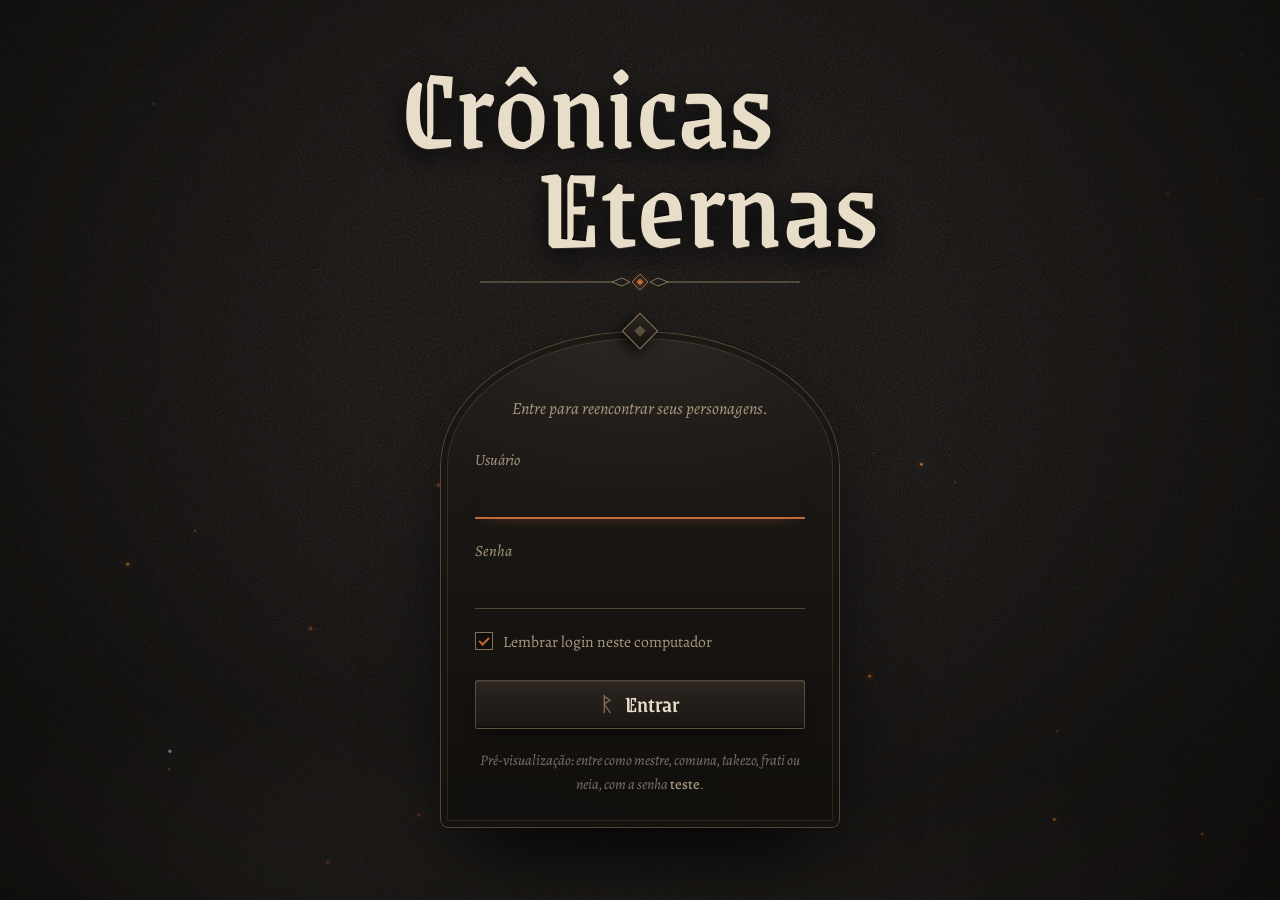
==== commit fb8f4e37: "Preparação: serv em modulos" ====
--- a/portal/publico/index.html
+++ b/portal/publico/index.html
@@ -8,9 +8,10 @@
   <link rel="preconnect" href="https://fonts.gstatic.com" crossorigin>
   <link rel="stylesheet" href="https://fonts.googleapis.com/css2?family=Alegreya:ital,wght@0,400;0,500;0,700;1,400;1,500&family=Grenze+Gotisch:wght@400;500;600;700&display=swap">
   <link rel="stylesheet" href="style.css">
+  <script src="comum.js" defer></script>
   <script src="script.js" defer></script>
 </head>
-<body class="na-entrada">
+<body class="na-entrada" data-pagina="mesas" data-raiz="./">
 
   <!-- ============ Cenário: arte de fundo, névoa e cinzas ============ -->
   <div class="cenario" aria-hidden="true">
@@ -38,12 +39,6 @@
         <path d="M0 10H132M188 10H320M132 10L142 6L150 10L142 14ZM188 10L178 6L170 10L178 14Z"/>
         <path d="M160 2L168 10L160 18L152 10Z"/>
       </symbol>
-      <!-- Barra lateral: uma placa para cada página do grupo -->
-      <symbol id="icone-mesas" viewBox="0 0 24 24"><path d="M4.5 21V10.5a7.5 7.5 0 0 1 15 0V21M2.5 21h19M9 21v-5.5a3 3 0 0 1 6 0V21M12 3v2"/></symbol>
-      <symbol id="icone-linha" viewBox="0 0 24 24"><path d="M6 2.5h12M6 21.5h12M7.5 2.5c0 5 9 6.2 9 9.5s-9 4.5-9 9.5M16.5 2.5c0 5-9 6.2-9 9.5s9 4.5 9 9.5M10 19h4M11 8.5h2"/></symbol>
-      <symbol id="icone-personagens" viewBox="0 0 24 24"><path d="M5 20.5v-7a7 7 0 0 1 14 0v7ZM12 6.5v14M7.5 13.5h3M13.5 13.5h3M3.5 20.5h17M12 3v3.5"/></symbol>
-      <symbol id="icone-mapas" viewBox="0 0 24 24"><path d="M12 2l2.3 7.7L22 12l-7.7 2.3L12 22l-2.3-7.7L2 12l7.7-2.3Z"/><circle cx="12" cy="12" r="2.2"/></symbol>
-      <symbol id="icone-regras" viewBox="0 0 24 24"><path d="M6.5 2.5h11a1.5 1.5 0 0 1 1.5 1.5v15.5H6.5a2 2 0 0 0 0 4H19M6.5 2.5A2 2 0 0 0 4.5 4.5v17M9.5 7h6M9.5 10.5h4"/></symbol>
     </defs>
   </svg>
 
@@ -115,30 +110,8 @@
       </nav>
     </header>
 
-    <!-- Barra lateral: as páginas do grupo -->
-    <nav class="barra-lateral" aria-label="Páginas do grupo">
-      <a id="barra-mesas" class="barra-lateral__botao" href="./" aria-current="page" data-curto="Mesas">
-        <svg aria-hidden="true"><use href="#icone-mesas"/></svg>
-        <span class="barra-lateral__rotulo">Mesas</span>
-      </a>
-      <a id="barra-linha" class="barra-lateral__botao" href="linha-do-tempo/" data-curto="Linha">
-        <svg aria-hidden="true"><use href="#icone-linha"/></svg>
-        <span class="barra-lateral__rotulo">Linha do Tempo <small id="rotulo-pendencias" hidden></small></span>
-        <span id="contador-linha" class="barra-lateral__contador" aria-hidden="true" hidden></span>
-      </a>
-      <span class="barra-lateral__botao barra-lateral__botao--em-breve" role="link" aria-disabled="true" tabindex="0" data-curto="Personagens">
-        <svg aria-hidden="true"><use href="#icone-personagens"/></svg>
-        <span class="barra-lateral__rotulo">Personagens <small>Em breve</small></span>
-      </span>
-      <span class="barra-lateral__botao barra-lateral__botao--em-breve" role="link" aria-disabled="true" tabindex="0" data-curto="Mapas">
-        <svg aria-hidden="true"><use href="#icone-mapas"/></svg>
-        <span class="barra-lateral__rotulo">Mapas <small>Em breve</small></span>
-      </span>
-      <span class="barra-lateral__botao barra-lateral__botao--em-breve" role="link" aria-disabled="true" tabindex="0" data-curto="Regras">
-        <svg aria-hidden="true"><use href="#icone-regras"/></svg>
-        <span class="barra-lateral__rotulo">Regras da casa <small>Em breve</small></span>
-      </span>
-    </nav>
+    <!-- Barra lateral: as páginas do grupo (montada pelo comum.js) -->
+    <nav class="barra-lateral" aria-label="Páginas do grupo"></nav>
 
     <main id="campanhas" class="campanhas"></main>
 
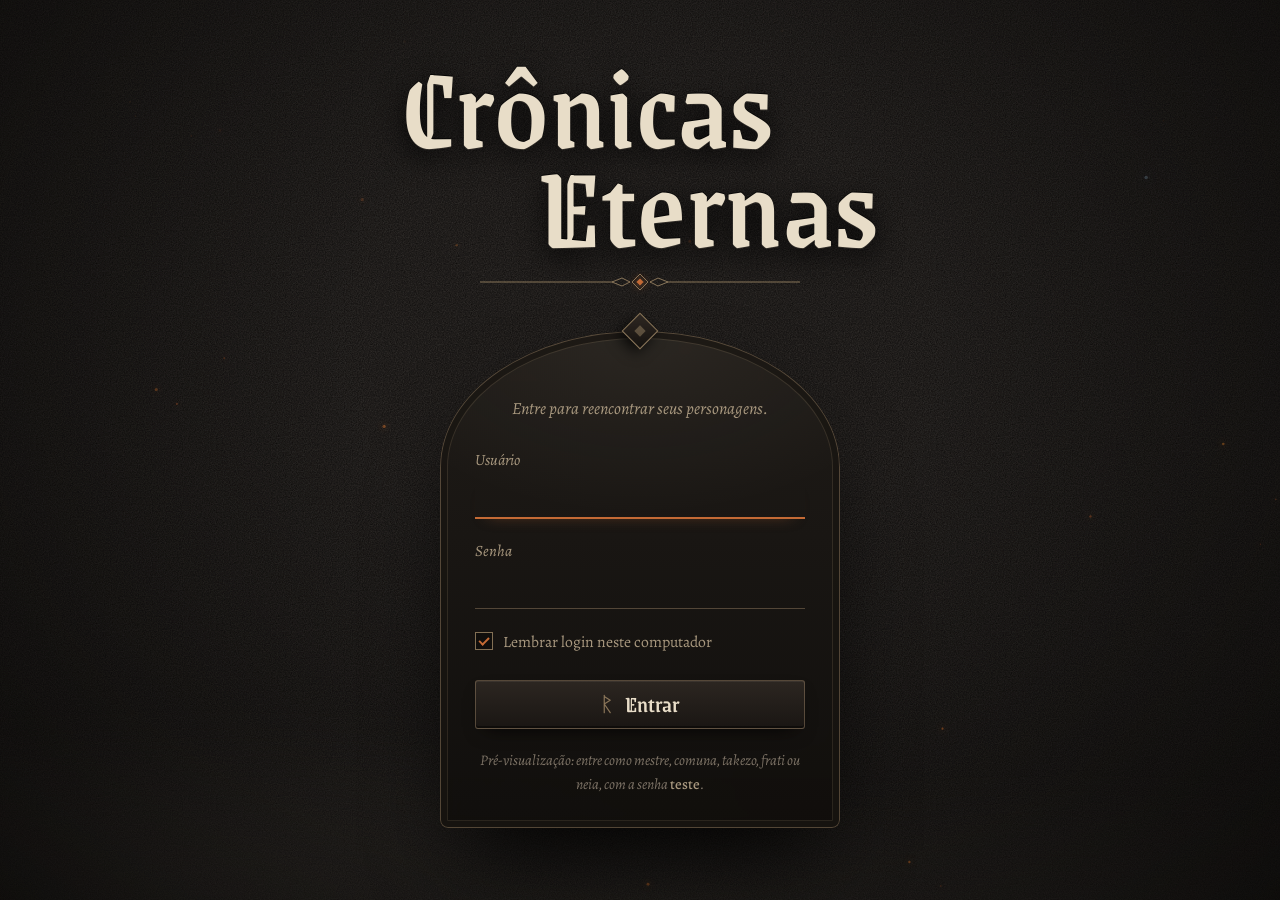
==== commit 62163712: "Página Mesas e Administração: uma lista só de mesas (sessão 6.2) Co-Authored-By: Claude Opus 5.5 <no" ====
--- a/portal/publico/index.html
+++ b/portal/publico/index.html
@@ -121,7 +121,7 @@
         <div class="abas" role="tablist" aria-label="Seções da administração">
           <button class="aba" type="button" role="tab" data-aba="personagens" aria-selected="true">Personagens</button>
           <button class="aba" type="button" role="tab" data-aba="contas" aria-selected="false">Contas</button>
-          <button class="aba" type="button" role="tab" data-aba="campanhas" aria-selected="false">Campanhas</button>
+          <button class="aba" type="button" role="tab" data-aba="campanhas" aria-selected="false">Mesas</button>
         </div>
       </div>
       <div id="adm-conteudo" class="administracao__conteudo" role="tabpanel"></div>
